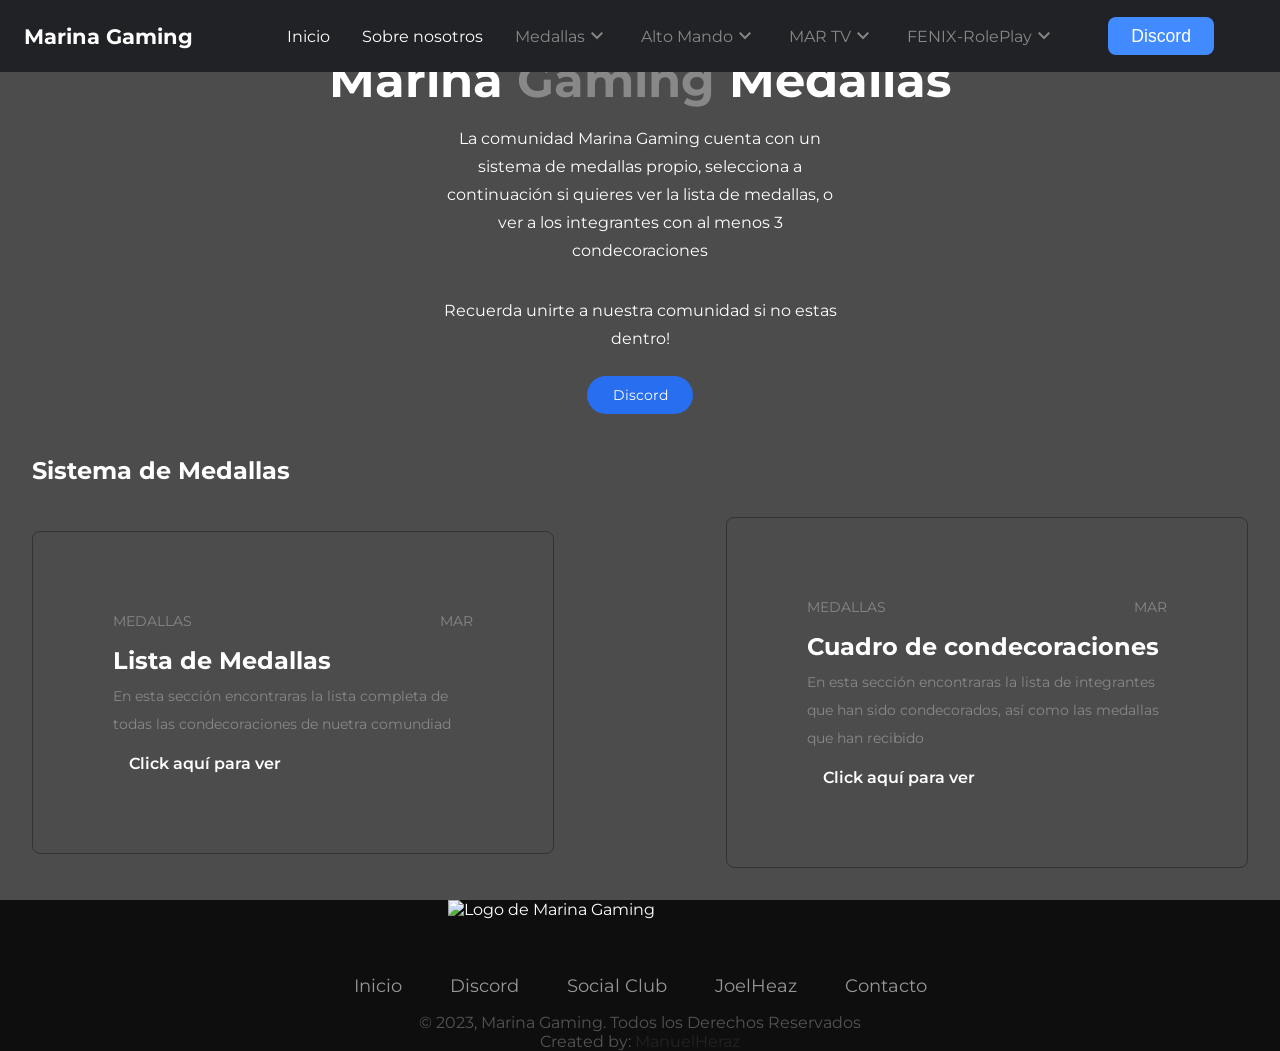
==== index.html @ c96f0adb "v230823" ====
<!DOCTYPE html>
<html lang="en">
<head>
    <meta charset="UTF-8">
    <meta name="viewport" content="width=device-width, initial-scale=1.0">
    <link rel="stylesheet" href="https://fonts.googleapis.com/css2?family=Material+Symbols+Outlined:opsz,wght,FILL,GRAD@20..48,100..700,0..1,-50..200" />
    <link rel="stylesheet" href="css/style.css">
    <link rel="stylesheet" href="assets/navbar/css/style.css">
    <link rel="stylesheet" href="assets/footer/css/style.css">
    <title>MAR Medallas</title>
</head>
<body>
    <header>
        <div class="container">
        <nav id="navbar"></nav>

            <div class="header-body">
                <h1>Marina <span>Gaming</span> Medallas</h1>
                <p>
                    La comunidad Marina Gaming cuenta con un sistema de medallas propio, selecciona a continuación si quieres ver la lista de medallas, o ver a los integrantes con al menos 3 condecoraciones
                </p>
                <p>
                    Recuerda unirte a nuestra comunidad si no estas dentro!
                </p>
                <a href="#" class="btn">
                    Discord
                </a>
            </div>

            <div class="header-bottom">
                <div class="bottom-heading">
                    <h2>Sistema de Medallas</h2>
                </div>
                <div class="panels">

                    <div class="panel">
                        <div class="panel-header">
                            <span class="category">Medallas</span>
                            <span>MAR</span>
                        </div>
                        <div class="panel-body">
                            <h2>Lista de Medallas</h2>
                            <p>
                                En esta sección encontraras la lista completa de todas las condecoraciones de nuetra comundiad
                            </p>
                        </div>
                        <a href="pages/listaMedallas/lista.html" class="panel-link">
                            <span>Click aquí para ver</span>
                            <i class="fas fa-arrow-right"></i>
                        </a>
                    </div>

                    <div class="panel">
                        <div class="panel-header">
                            <span class="category">MEDALLAS</span>
                            <span>MAR</span>
                        </div>
                        <div class="panel-body">
                            <h2>Cuadro de condecoraciones</h2>
                            <p>
                                En esta sección encontraras la lista de integrantes que han sido condecorados, así como las medallas que han recibido
                            </p>
                        </div>
                        <a href="pages/cuadroCondecoraciones/cuadro.html" class="panel-link">
                            <span>Click aquí para ver</span>
                            <i class="fas fa-arrow-right"></i>
                        </a>
                    </div>


                </div>
            </div>
        </div>
    </header>




    <footer id="footer"></footer>
    <script src="https://kit.fontawesome.com/8f703f9e9a.js" crossorigin="anonymous"></script>
    <script src="assets/navbar/js/navbar.js"></script>
    <script src="assets/navbar/js/main.js"></script>
    <script src="assets/footer/js/footer.js"></script>
</body>
</html>
---- css/style.css ----
@import url('https://fonts.googleapis.com/css2?family=Montserrat:wght@400;700&display=swap');

:root{
    ---bg-color: #fff;
    ---i-color1: #888;
    ---i-color2: #286ef1;
    ---i-color3: #2260d4;
    ---i-color4: #333;
}

body{
    margin: 0;
    font-family: 'Montserrat', sans-serif;
    background: 
        url(https://wallpapercave.com/wp/wp3210622.jpg)
        no-repeat center    
    ;
    background-size:cover;
    color: var(---bg-color);
}

*{
    box-sizing: border-box;
    margin: 0;
    padding: 0;
}

p{
    max-width: 25em;
    line-height: 28px;
}

span{
    color: var(---i-color1);
}

.container{
    margin: 0 auto;
    padding: 0 2em;
    display: flex;
    justify-content: space-between;
    align-items: center;
    flex-direction: column;
    min-height: 100vh;
    position: relative;
}

.container::before{
    content: "";
    position: absolute;
    top: 0;
    left: 0;
    width: 100%;
    height: 100%;
    background: rgba(0, 0, 0, 0.7);
    z-index: -1;
}

.btn{
    background: var(---i-color2);
    border: none;
    padding: 0.7em 1.8em;
    border-radius: 3em;
    font-size: 0.9em;
    transition: 0.3s;
}

.btn:hover{
    background: var(---i-color3);
}

.header-body{
    text-align: center;
    margin: 3em 0;
}

.header-body h1{
    font-size: 3em;
}

.header-body p {
    margin: 1em auto 2em auto;
}

.panels,
.bottom-heading,
.panel-header {
    display: flex;
    justify-content: space-between;
    align-items: center;
}

.header-bottom{
    width: 100%;
}

.link{
    text-decoration: underline ;
}

.panels{
    margin: 2em 0;
    gap: 2em;
}

.panel {
    border: 1px var(---i-color4) solid;
    border-radius: 0.5em;
    padding: 5em;
    transition: 0.3s;
}

.panel:hover{
    background: var(---i-color2);
}

.panel:hover span,
.panel:hover p{
    color: var(---bg-color);
}

.panel-header span{
    font-size: 0.9em;
}

.category{
    text-transform: uppercase;
}

.panel-body{
    margin: 1em 0;
}

.panel p{
    color: var(---i-color1);
    font-size: 0.9em;
    margin-top: 0.5em;
}

.panel-link{
    font-weight: 600;
}

.panel-link span{
    margin: 1em;
    color: var(---bg-color);
}

.panel-link:hover span{
    text-decoration: underline;
}

@media screen and (max-width: 980px) {
    .header-body{
        margin-top: 40%;
    }
    .panels, .bottom-heading{
        flex-direction: column;
    }
    .link{
        margin: 1em 0;
    }
}
---- assets/navbar/css/style.css ----
:root{
    ---bg-color: #fff;
    ---color1: #212225;
    ---color2: #428aff;
    ---color3: #3877db;
    ---color4: #9b9b9b;
    ---color5: #2d3033;
}

ul{
    list-style: none;
}

a{
    text-decoration: none;
    color: var(---bg-color);
}

.navbar{
    position: fixed;
    top: 0;
    left: 0;
    width: 100%;
    background-color: var(---color1);
    color: var(---bg-color);
    z-index: 2;
}

.navbar,
.buttonsN {
    display: flex;
    justify-content: space-between;
    align-items: center;
    gap: 1em;
}

.brand{
    font-weight: bold;
    font-size: 1.3em;
}

button{
    border: none;
    transition: 0.3s;
    cursor: pointer;
}

.btnN{
    font-size: 1.1em;
    background: var(---color2);
    padding: 0.5em 1.3em;
    border-radius: 8px;
    color: var(---bg-color);
    margin-left: -40%;
}

.btnN:hover{
    background: var(---color3);
}

.menu-btn{
    margin: 1em;
    background: none;
    display: inline-block;
    color: var(---bg-color);
}

.menu-btn span{
    font-size: 2.3em;
}

.dropdown > div,
.sub-dropdown > div {
    cursor: pointer;
    display: flex;
    justify-content: space-between;
    align-items: center;
}

.dropdown .menuN a:hover {
    color: var(---color4);
}

@media screen and (min-width: 900px){
    .navbar{
        padding: 0 1.5em;
    }

    .dropdown > div,
    .mega-menuN > .linkN {
        padding: 1.5em 1em;
    }


    .mega-menuN{
        display: flex;
        justify-content: center;
        align-items: center;
    }

    .menu-btn{
        display: none;
    }

    .menuN{
        background-color: var(---color5);
        position: absolute;
        top: 4.3em;
        left: 0;
        padding: 0;
        overflow-y: hidden ;
        transition: 0.4s;
        display: flex;
        justify-content: center;
        align-items: stretch;
        flex-direction: column;
    }

    .sub-menu {
        position: absolute;
        top: 0;
        left: 100%;
        background-color: #212225;
        height: 0;
        overflow-y: hidden;
        transition: 0.4s;
        opacity: 0;
    }

    .menuN > li:last-child a{
        padding-bottom: 1em;
    }

    .sub-menu li:first-child{
        padding-top: 1em;
    }

    .sub-menu li:last-child{
        padding-bottom: 0.5em;
    }

    .menuN li a,
    .menuN .sub-dropdown > div {
        padding: 0.5em 2em;
    }

    .dropdown, .sub-dropdown{
        position: relative;
    }

    .dropdown > div,
    .mega-menuN > .linkN {
        transition: 0.3s;
    }

    .dropdown a{
        display: block;
    }

    .menuN{
        height: 0;
    }

    .menuN {
        height: 0;
    }

    .sub-dropdown,
    .menuN > .linkN {
        padding: 0.5em 0;
    }

    .dropdown:hover, .link:hover{
        background-color: var(---color5);
    }

    .dropdown:hover .menuN{
        height: auto;
        padding: 0.5em 0 0 0;
        overflow-y: visible;
    }

    .sub-dropdown:hover {
        background-color: var(---color1);
    }

    .sub-dropdown:hover .sub-menu{
        height: auto;
        opacity: 1;
    }
}

@media screen and (max-width: 900px) {
    .navbar{
        padding: 1em 1.5em;
    }

    
    .btnN{
        margin-left: 0%;
    }

    .menu-containerN{
        background: var(---color1);
        position: absolute;
        top: 4.4em;
        left: 0;
        width: 100%;
        overflow-y: hidden;
        transition: 0.3s;
    }

    .mega-menuN::-webkit-scrollbar{
        width: 8px;
    }

    .mega-menuN::-webkit-scrollbar-track{
        background: #f1f1f1;
    }

    .mega-menuN::-webkit-scrollbar-thumb:hover{
        background: #555;
    }

    .mega-menuN li{
        font-weight: bold;
        font-size: 1.1em;
    }

    .mega-menuN li > div {
        display: flex;
        justify-content: space-between;
        align-items: center;
        gap: 0.5em;
    }

    .menuN li{
        padding: 0 1em;
        font-size: 1em;
        font-weight: 400;
    }

    .menuN a{
        display: block;
        margin: 0.8em 0;
    }

    .menuN{
        display: none;
    }

    .menu-show{
        display: block;
    }

    .dropdown > div,
    .sub-dropdown > div,
    .mega-menuN > .linkN {
        cursor: pointer;
        padding: 0.5em;
    }

    .sub-menu{
        font-size: 0.9em;
        display: none;
    }

    .sub-menu-show{
        display: block;
    }
    
    .dropdown:hover > div,
    .sub-dropdown:hover > div {
        background: var(---color5);
    }

    .menu-containerN{
        height: 0;
    }

    .mega-menu-show{
        height: 50vh;
    }

    .menu-show {
        animation: growDown 300ms ease-in-out forwards;
      }
      
      @keyframes growDown {
        0% {
          transform: scaleY(0)
        }
        80% {
          transform: scaleY(1.1)
        }
        100% {
          transform: scaleY(1)
        }
      }

      .menuN {
        animation: growDown 300ms ease-in-out forwards;  
    }
}
---- assets/footer/css/style.css ----
footer{
    width: 100%;
    position: relative;
    bottom: 0;
    left: 0;
    background: #0e0e0e;
    display: flex;
    justify-content: center;
    align-items: center;
    flex-direction: column;
}



.logoMar{
    width: 30%;
    height: auto;
    display: flex;
    margin-bottom: 1rem;
}

.social-icons-container, .footer-menu-container{
    display: flex;
    justify-content: center;
    align-items: center;
    flex-wrap: wrap;
    margin-bottom: 1rem;
}

.social-icons-container .bx{
    font-size: 1.2rem;
    color: #f2f2f2;
    margin: 1rem;
    position: center;
}

.social-icons-container .bx:hover{
    color: #121212;
    filter: invert(1);
}

.footer-menu-container{
    list-style: none;
}

.footer-menu-container a{

    color: #f2f2f2;
    font-size: 18px;
}

.menu-itemF a{
    text-decoration: none;
    margin: 1rem 1.5rem;
    cursor: pointer;
    opacity: 0.6;
}

.menu-itemF:hover a{
    opacity: 1;
}

.copyright{
    color: #f2f2f2;
    opacity: 0.3;
    text-align: center;
}

.copyright a{
    text-decoration: none;
    color: #f2f2f2;
    opacity: 0.3;
    text-align: center;
}
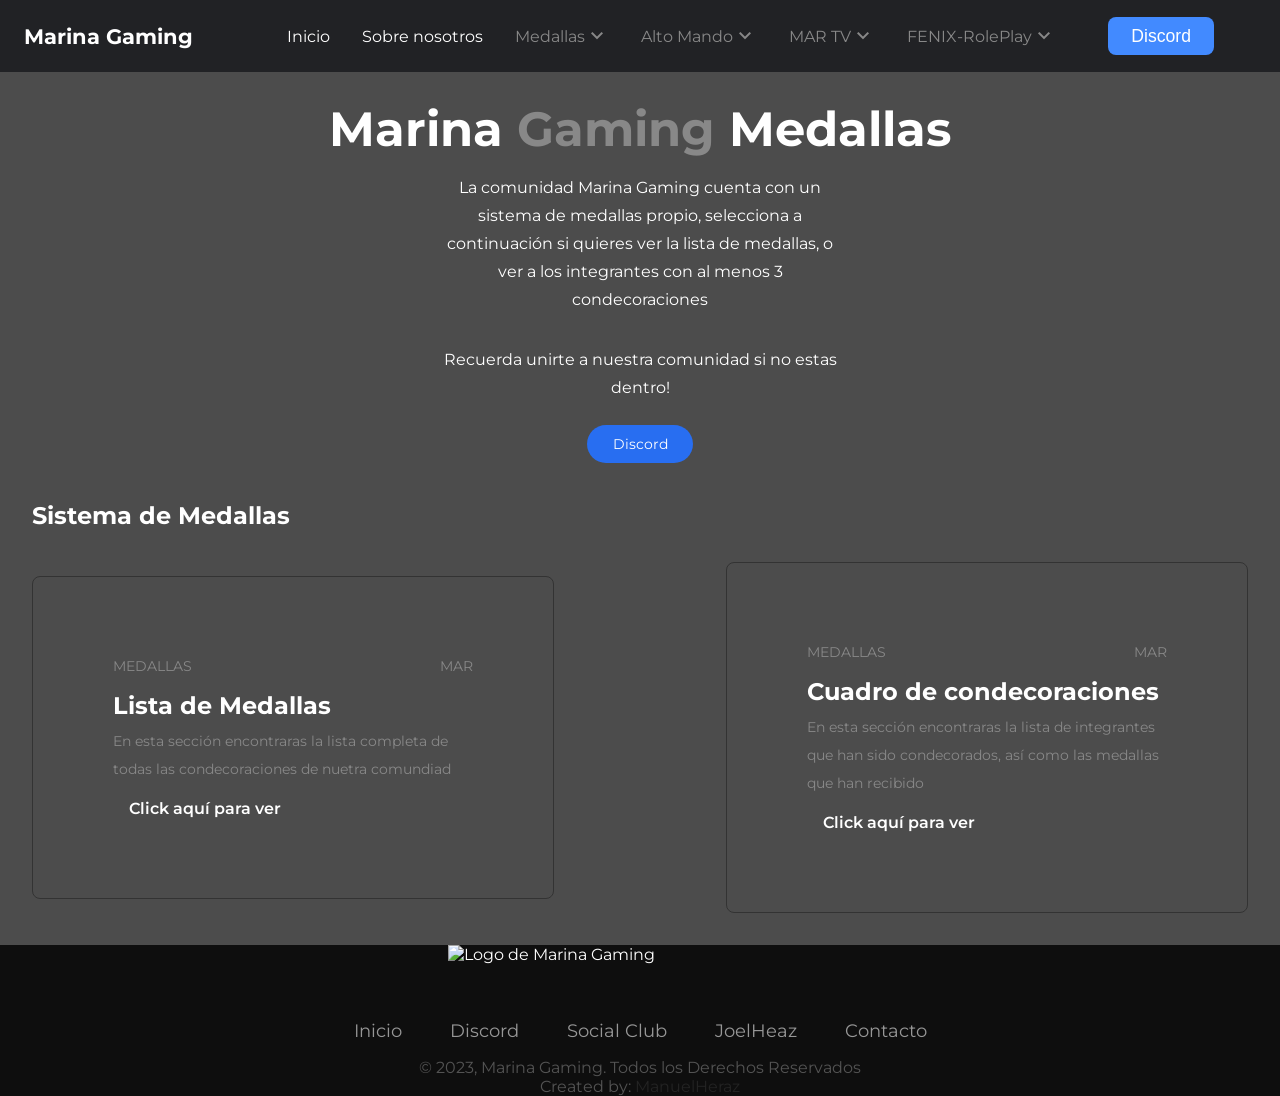
==== commit c1b1338c: "v230823600" ====
--- a/index.html
+++ b/index.html
@@ -10,68 +10,11 @@
     <title>MAR Medallas</title>
 </head>
 <body>
-    <header>
-        <div class="container">
-        <nav id="navbar"></nav>
+    
+    <nav id="navbar"></nav>
+    
+    <header id="header"></header>
 
-            <div class="header-body">
-                <h1>Marina <span>Gaming</span> Medallas</h1>
-                <p>
-                    La comunidad Marina Gaming cuenta con un sistema de medallas propio, selecciona a continuación si quieres ver la lista de medallas, o ver a los integrantes con al menos 3 condecoraciones
-                </p>
-                <p>
-                    Recuerda unirte a nuestra comunidad si no estas dentro!
-                </p>
-                <a href="#" class="btn">
-                    Discord
-                </a>
-            </div>
-
-            <div class="header-bottom">
-                <div class="bottom-heading">
-                    <h2>Sistema de Medallas</h2>
-                </div>
-                <div class="panels">
-
-                    <div class="panel">
-                        <div class="panel-header">
-                            <span class="category">Medallas</span>
-                            <span>MAR</span>
-                        </div>
-                        <div class="panel-body">
-                            <h2>Lista de Medallas</h2>
-                            <p>
-                                En esta sección encontraras la lista completa de todas las condecoraciones de nuetra comundiad
-                            </p>
-                        </div>
-                        <a href="pages/listaMedallas/lista.html" class="panel-link">
-                            <span>Click aquí para ver</span>
-                            <i class="fas fa-arrow-right"></i>
-                        </a>
-                    </div>
-
-                    <div class="panel">
-                        <div class="panel-header">
-                            <span class="category">MEDALLAS</span>
-                            <span>MAR</span>
-                        </div>
-                        <div class="panel-body">
-                            <h2>Cuadro de condecoraciones</h2>
-                            <p>
-                                En esta sección encontraras la lista de integrantes que han sido condecorados, así como las medallas que han recibido
-                            </p>
-                        </div>
-                        <a href="pages/cuadroCondecoraciones/cuadro.html" class="panel-link">
-                            <span>Click aquí para ver</span>
-                            <i class="fas fa-arrow-right"></i>
-                        </a>
-                    </div>
-
-
-                </div>
-            </div>
-        </div>
-    </header>
 
 
 
@@ -80,6 +23,7 @@
     <script src="https://kit.fontawesome.com/8f703f9e9a.js" crossorigin="anonymous"></script>
     <script src="assets/navbar/js/navbar.js"></script>
     <script src="assets/navbar/js/main.js"></script>
+    <script src="js/header.js"></script>
     <script src="assets/footer/js/footer.js"></script>
 </body>
 </html>
--- a/css/style.css
+++ b/css/style.css
@@ -1,4 +1,8 @@
 @import url('https://fonts.googleapis.com/css2?family=Montserrat:wght@400;700&display=swap');
+
+html {
+    scroll-behavior: smooth; 
+  }
 
 :root{
     ---bg-color: #fff;
@@ -11,11 +15,7 @@
 body{
     margin: 0;
     font-family: 'Montserrat', sans-serif;
-    background: 
-        url(https://wallpapercave.com/wp/wp3210622.jpg)
-        no-repeat center    
-    ;
-    background-size:cover;
+    background: var(---l-color1);
     color: var(---bg-color);
 }
 
@@ -34,7 +34,7 @@
     color: var(---i-color1);
 }
 
-.container{
+.container-header{
     margin: 0 auto;
     padding: 0 2em;
     display: flex;
@@ -43,9 +43,10 @@
     flex-direction: column;
     min-height: 100vh;
     position: relative;
+    
 }
 
-.container::before{
+.container-header::before{
     content: "";
     position: absolute;
     top: 0;
@@ -56,7 +57,7 @@
     z-index: -1;
 }
 
-.btn{
+.btn-header{
     background: var(---i-color2);
     border: none;
     padding: 0.7em 1.8em;
@@ -65,13 +66,14 @@
     transition: 0.3s;
 }
 
-.btn:hover{
+.btn-header:hover{
     background: var(---i-color3);
 }
 
 .header-body{
     text-align: center;
     margin: 3em 0;
+    margin-top: 100px;
 }
 
 .header-body h1{
